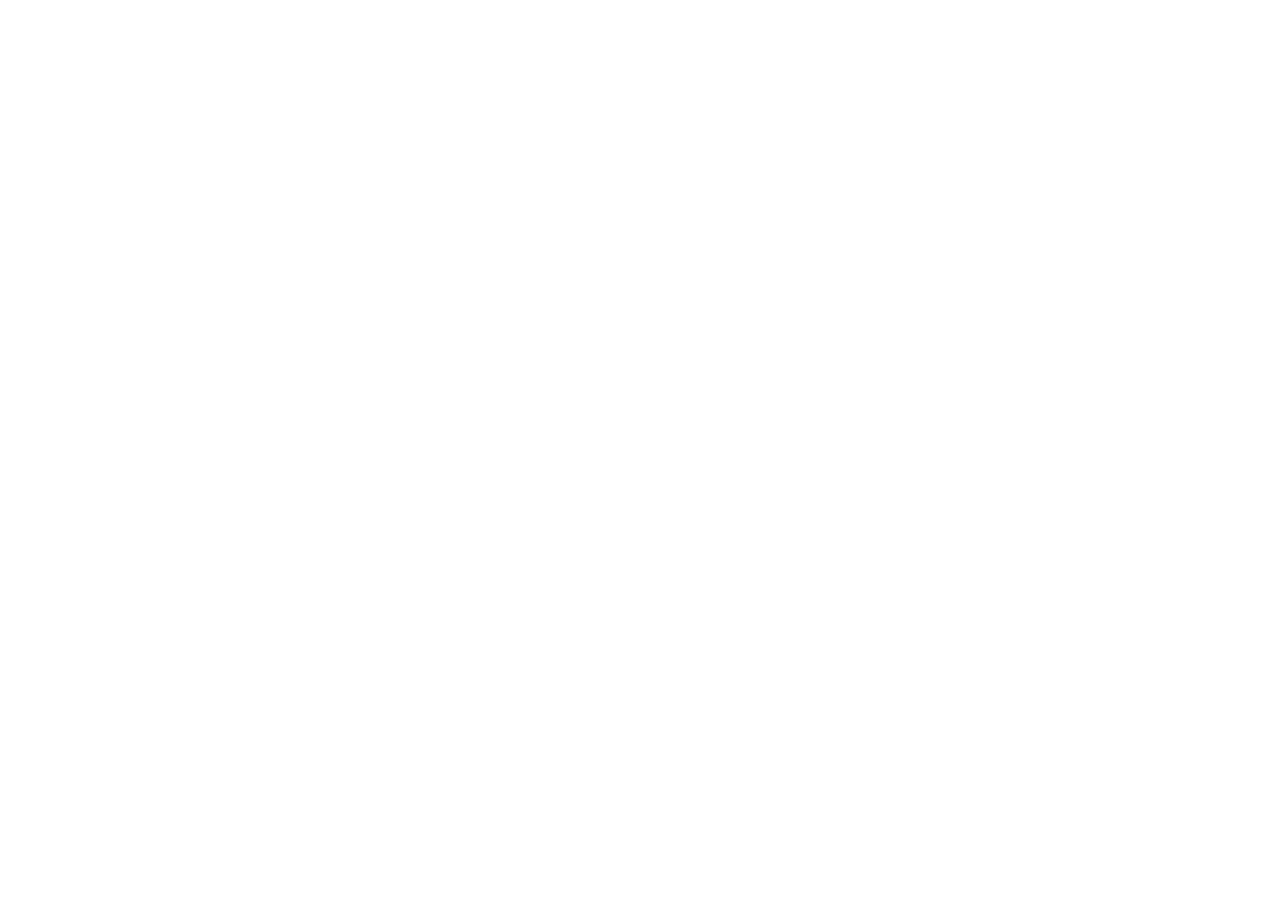
==== index.html @ 34bca186 "added image folder" ====
<!DOCTYPE html>
<html lang="en">
<head>
    <meta charset="UTF-8">
    <meta name="viewport" content="width=device-width, initial-scale=1.0">
    <link rel="stylesheet" href="style.css">
    <title>Styling Images</title>
</head>
<body>
    
</body>
</html>
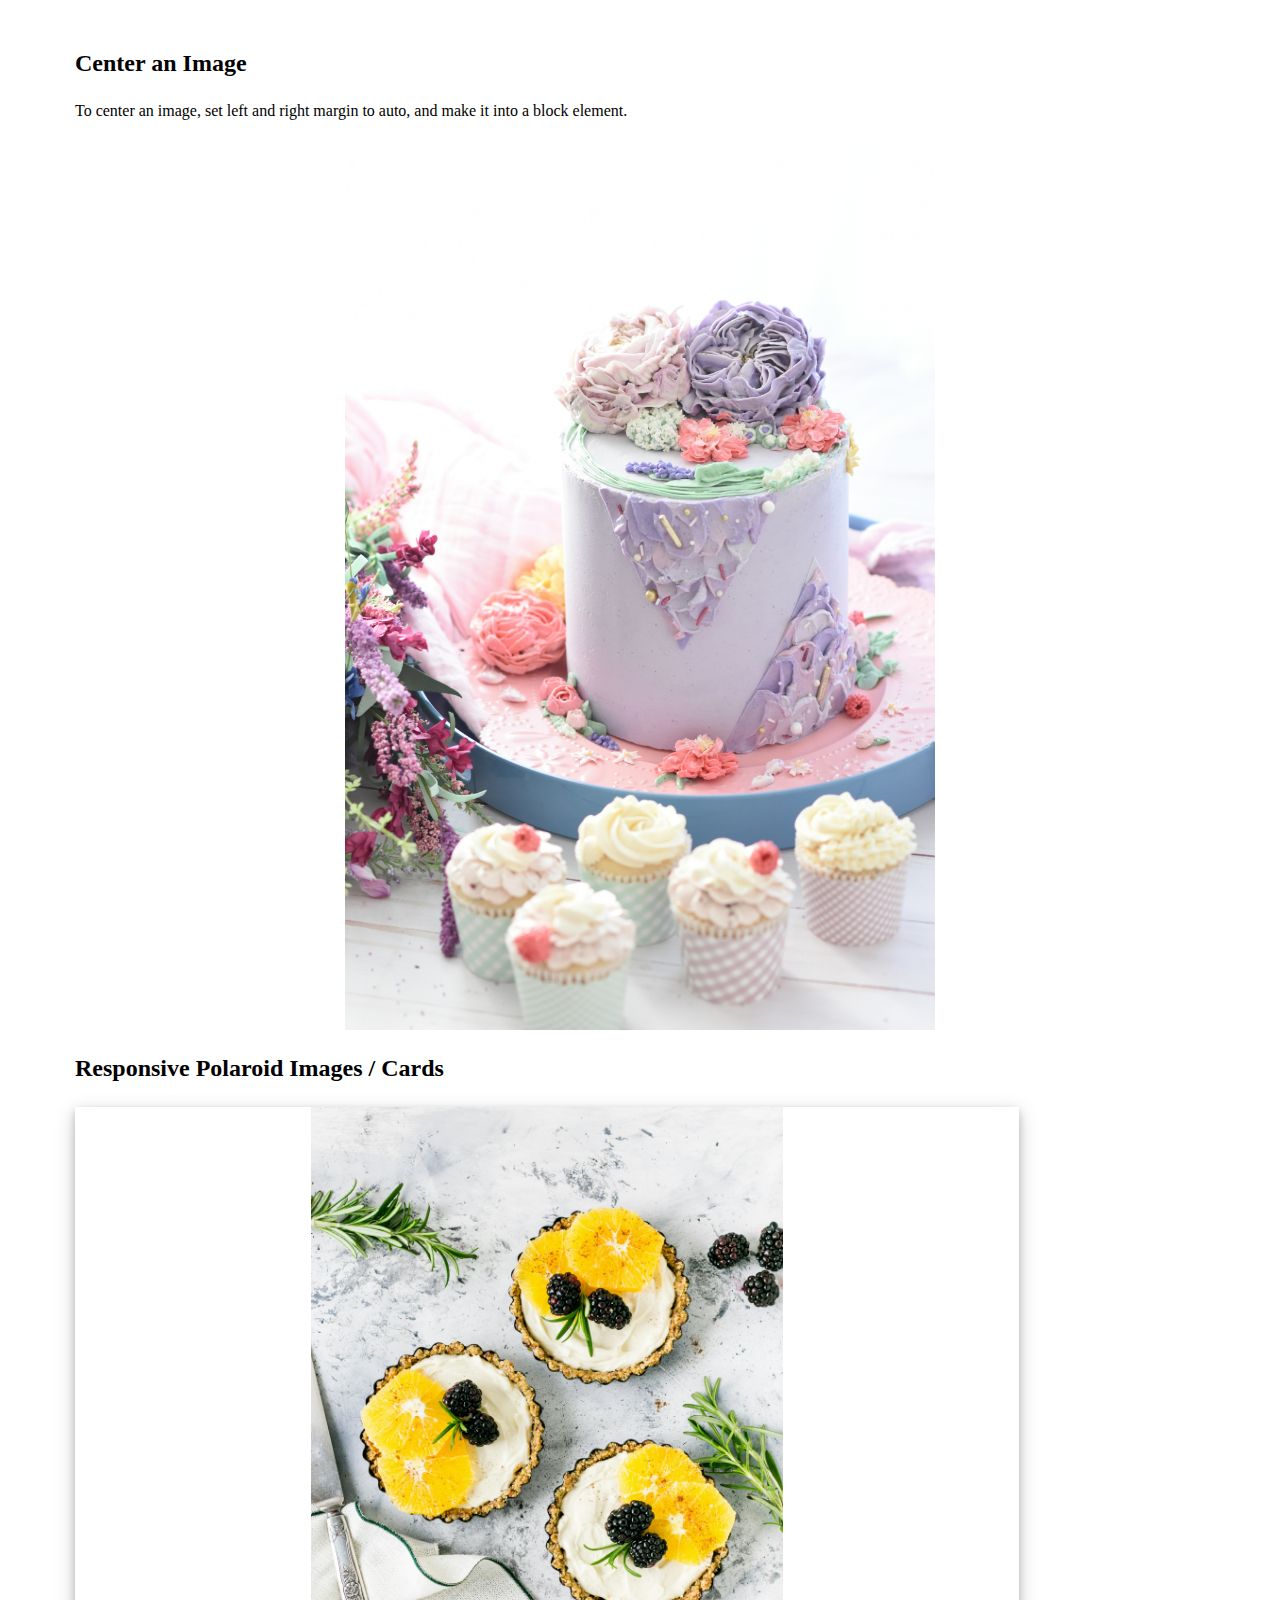
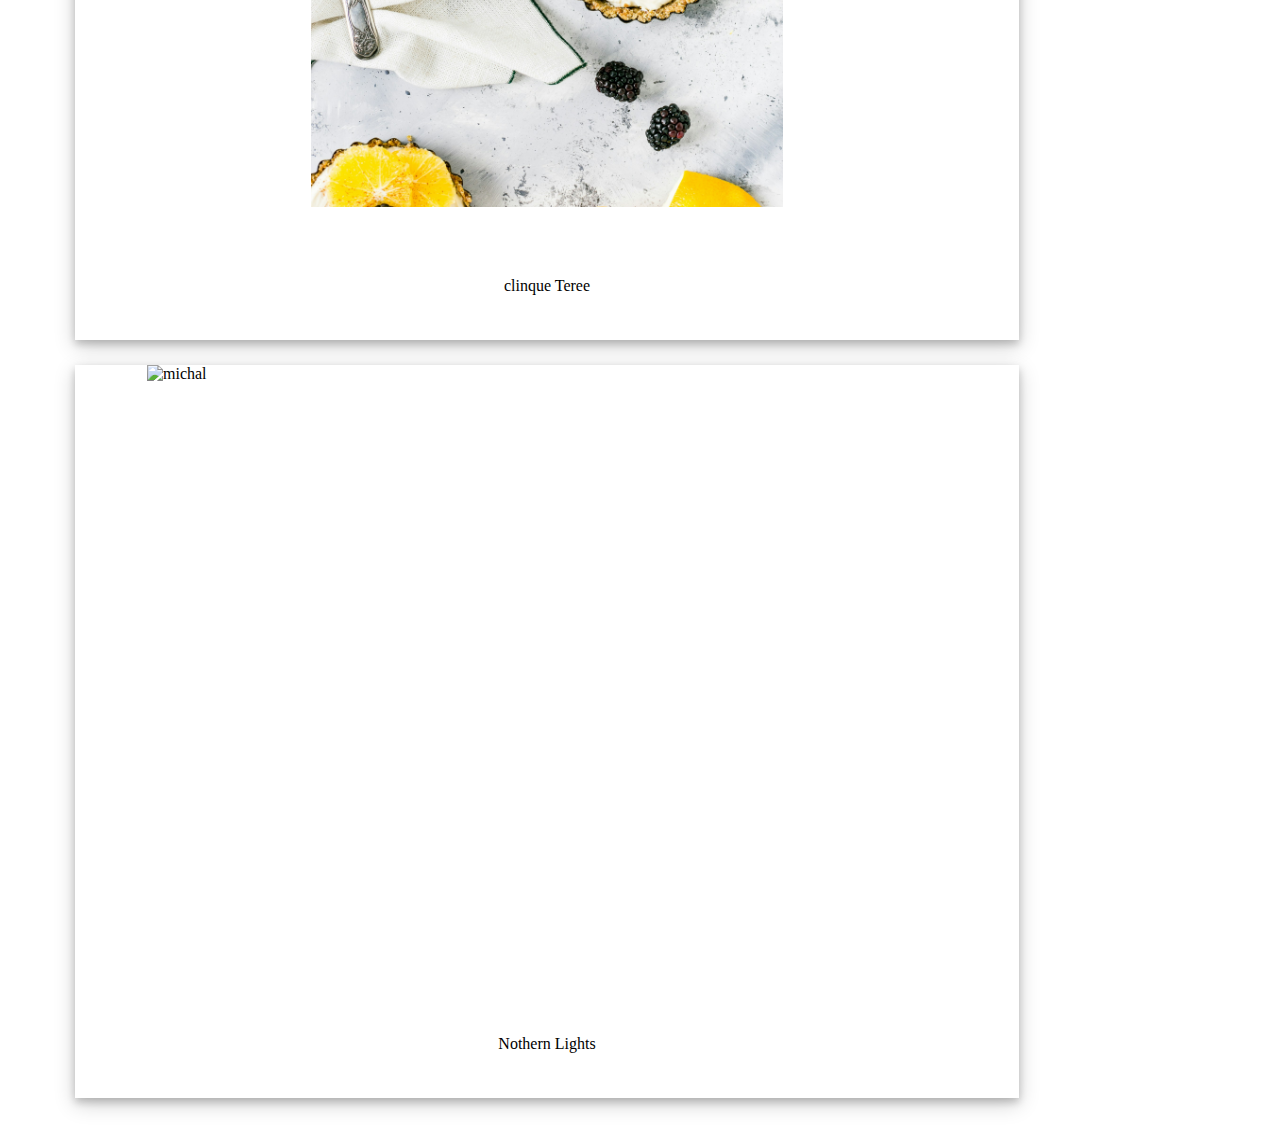
==== commit 59c6f061: "added files" ====
--- a/index.html
+++ b/index.html
@@ -7,6 +7,26 @@
     <title>Styling Images</title>
 </head>
 <body>
+    <h2>Center an Image</h2>
+    <p>To center an image, set left and right margin to auto, and make it into a block element.</p>
+
+    <img src="images/deva-williamson-pZZJwwNPy2k-unsplash.jpg" alt="williamson">
+
+    <h2>Responsive Polaroid Images / Cards</h2>
+
+    <div class="polaroid1">
+        <img src="images/kim-daniels-OrkEasJeY74-unsplash.jpg" alt="Kim" style="width: 800%px" height="700px">
+        <div class="container1">
+            <p>clinque Teree</p>
+        </div>
+    </div>
+
+    <div class="polaroid1">
+        <img src="images/michal-balog-HkOK6xWq38k-unsplash.jpg" alt="michal" style="width: 800px;" height="600px">
+        <div class="container1">
+            <p>Nothern Lights</p>
+        </div>
+    </div>
     
 </body>
 </html>--- a/style.css
+++ b/style.css
@@ -0,0 +1,35 @@
+* {
+    background-color: #fff;
+    margin: 25px;
+}
+
+img {
+    display: block;
+    margin-left: auto;
+    margin-right: auto;
+    width: 50%;
+}
+
+div.polaroid {
+    width: 80%;
+    background-color: white;
+    box-shadow: 0 4px 8px 0 rgba(0, 0, 0, 0.2), 0 6px 20px 0 rgba(0, 0, 0, 0.19);
+    margin-bottom: 25px;
+}
+
+div.container {
+    text-align: center;
+    padding: 10px 20px
+}
+
+div.polaroid1 {
+    width: 80%;
+    background-color: white;
+    box-shadow: 0 4px 8px 0 rgba(0, 0, 0, 0.2), 0 6px 20px 0 rgba(0, 0, 0, 0.19);
+    margin-bottom: 25px;
+}
+
+div.container1 {
+    text-align: center;
+    padding: 20px 20px;
+}